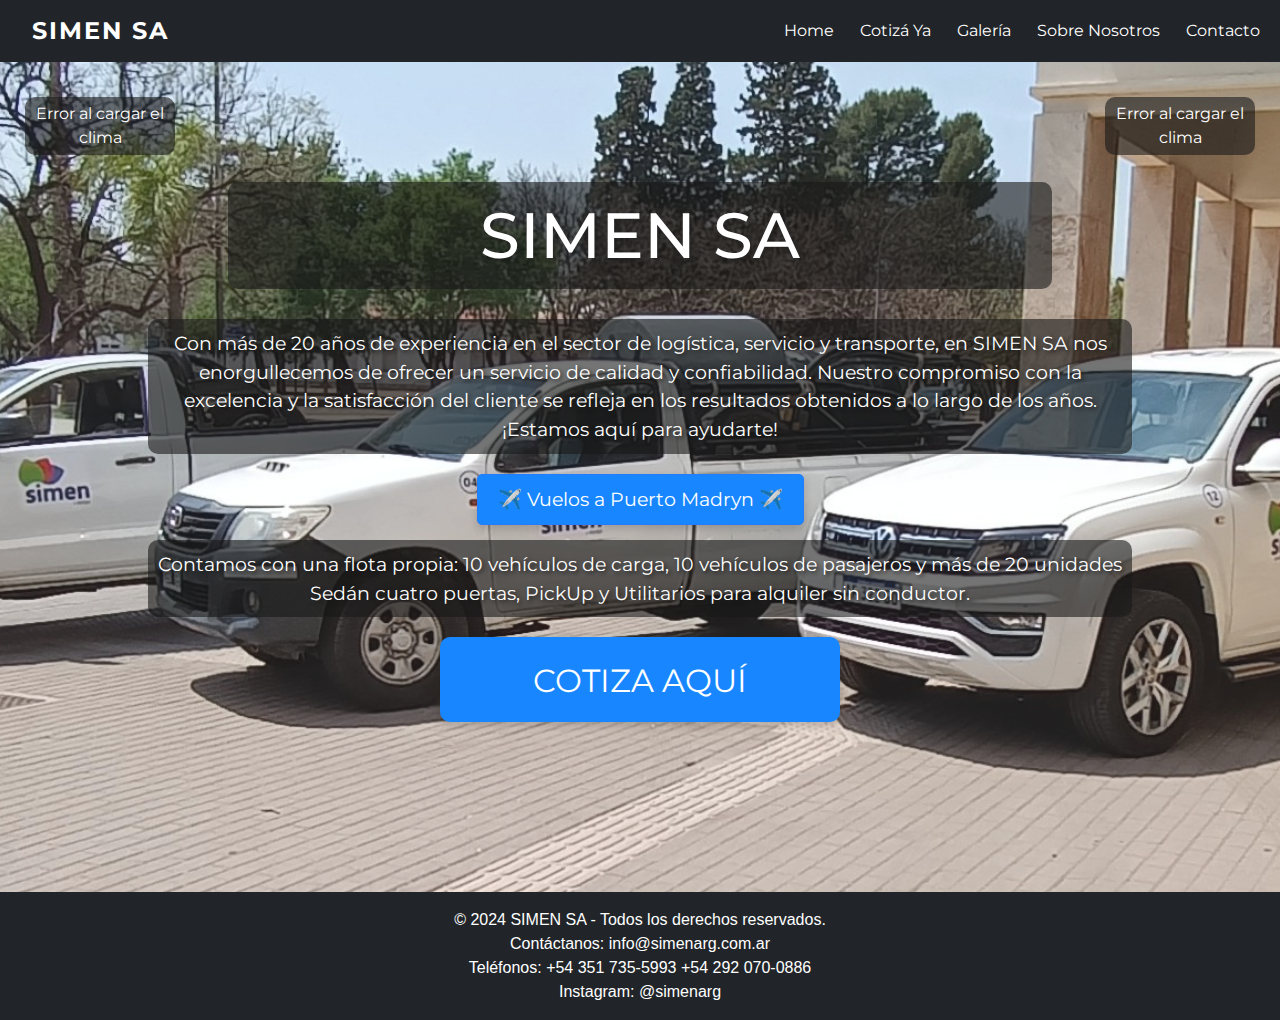
==== index.html @ 243f6e7d "ultimos cambios" ====
<!DOCTYPE html>
<html lang="es">
  <head>
    <meta charset="UTF-8" />
    <meta name="viewport" content="width=device-width, initial-scale=1.0" />
    <title>Simen SA - Transporte</title>
    <title>
      RENTAL SIMEN TRANSPORTE FLETE SERVICIO ALQUILER AUTO COCHE OMNIBUS GRUTAS
      LAS GRUTAS BONDI BUS COLECTIVO MINIBUS TRANSFER REMIS TAXI CAMIONETA OBRA
      MOVILIDAD SERVICIO HILUX RANGER AMAROK CATERING HORMIGON ALAMBRADO
      TRANQUERAS CIERRE PERIMETRAL ILUMINACION LED TORRES SOLDADURA HERRERIA
      HIDRAULICA VALVULAS GAS GNL YPF OBRA PROPUESTA UOCRA IERIC CHOFER
      CONDUCTOR PASAJERO LOGISTICA ANALISIS SOFTWARE
    </title>
    <link
      href="https://cdn.jsdelivr.net/npm/bootstrap@5.3.0/dist/css/bootstrap.min.css"
      rel="stylesheet"
    />
    <link
      href="https://fonts.googleapis.com/css2?family=Montserrat:wght@700&display=swap"
      rel="stylesheet"
    />
    <link
      href="https://fonts.googleapis.com/css2?family=Lora:wght@400;700&display=swap"
      rel="stylesheet"
    />
    <link rel="stylesheet" href="./assets/css/general.css" />
    <link rel="stylesheet" href="./assets/css/index.css" />
    <link rel="icon" href="assets/images/LogoSimen.jpg" type="image/png" />
  </head>
  <body>
    <!-- Navbar -->
    <nav class="navbar navbar-expand-lg navbar-dark bg-dark">
      <div class="container-fluid">
        <a class="navbar-brand" href="index.html">SIMEN SA</a>
        <button
          class="navbar-toggler"
          type="button"
          data-bs-toggle="collapse"
          data-bs-target="#navbarNav"
          aria-controls="navbarNav"
          aria-expanded="false"
          aria-label="Toggle navigation"
        >
          <span class="navbar-toggler-icon"></span>
        </button>
        <div
          class="collapse navbar-collapse justify-content-end"
          id="navbarNav"
        >
          <ul class="navbar-nav">
            <li class="nav-item">
              <a class="nav-link" href="index.html">Home</a>
            </li>
            <li class="nav-item">
              <a class="nav-link" href="cotizar.html">Cotizá Ya</a>
            </li>
            <li class="nav-item">
              <a class="nav-link" href="gallery.html">Galería</a>
            </li>
            <li class="nav-item">
              <a class="nav-link" href="about.html">Sobre Nosotros</a>
            </li>
            <li class="nav-item">
              <a class="nav-link" href="contact.html">Contacto</a>
            </li>
          </ul>
        </div>
      </div>
    </nav>

    <div class="background-image">
      <div class="centered-text">
        <div class="weather-container">
          <div id="weather-left" class="weather-widget"></div>
          <div id="weather-right" class="weather-widget"></div>
        </div>
        <h1>SIMEN SA</h1>
        <p id="texto">
          Con más de 20 años de experiencia en el sector de logística, servicio
          y transporte, en SIMEN SA nos enorgullecemos de ofrecer un servicio de
          calidad y confiabilidad. Nuestro compromiso con la excelencia y la
          satisfacción del cliente se refleja en los resultados obtenidos a lo
          largo de los años.¡Estamos aquí para ayudarte!
        </p>

        <a
          href="https://www.google.com/travel/flights?tfs=CBwQARoeag0IAxIJL20vMDFseTVtcg0IAxIJL20vMDRicGZ6Gh5qDQgDEgkvbS8wNGJwZnpyDQgDEgkvbS8wMWx5NW1AAUgBcAGCAQsI____________AZgBAQ&tfu=KgIIAw&hl=es"
          class="btn btn-primary"
          target="_blank"
        >
          ✈️ Vuelos a Puerto Madryn ✈️
        </a>

        <p id="texto">
          Contamos con una flota propia: 10 vehículos de carga, 10 vehículos de
          pasajeros y más de 20 unidades Sedán cuatro puertas, PickUp y
          Utilitarios para alquiler sin conductor.
        </p>

        <a aria-label="Cotiza Aquí" href="cotizar.html" class="cotiza-button">
          COTIZA AQUÍ
        </a>
      </div>
    </div>

    <!-- Footer -->
    <footer class="bg-dark text-white text-center py-3">
      <div class="container">
        <p class="mb-0">© 2024 SIMEN SA - Todos los derechos reservados.</p>
        <p class="mb-0">
          Contáctanos:
          <a href="mailto:info@simenarg.com.ar" class="text-white"
            >info@simenarg.com.ar</a
          >
        </p>
        <p class="mb-0">
          Teléfonos:
          <a href="tel:+543517355993" target="_blank">+54 351 735-5993</a>
          <a href="tel:+542920700886" target="_blank">+54 292 070-0886</a>
        </p>
        <p class="mb-0">
          Instagram:
          <a href="https://www.instagram.com/simenarg" target="_blank"
            >@simenarg</a
          >
        </p>
      </div>
    </footer>

    <!-- Bootstrap JS and dependencies -->
    <script src="https://cdn.jsdelivr.net/npm/bootstrap@5.3.0/dist/js/bootstrap.bundle.min.js"></script>
    <script src="js/weather.js"></script>
  </body>
</html>
---- assets/css/general.css ----
body,
html {
  margin: 0;
  padding: 0;
  height: 100%;
  font-family: Arial, sans-serif;
  display: flex;
  flex-direction: column;
}

.navbar {
  background-color: #343a40; /* Color de fondo para la navbar */
}

.navbar-brand {
  font-family: "Montserrat", sans-serif;
  font-size: 1.5em;
  font-weight: 700;
  letter-spacing: 2px;
  margin-left: 20px;
}

.nav-link {
  color: white;
  font-family: "Montserrat", sans-serif;
  margin-left: 10px;
}

footer {
  background-color: #343a40; /* Color de fondo para el footer */
  margin-top: auto; /* Asegura que el footer esté en la parte inferior */
}

footer a {
  color: white;
  text-decoration: none;
}

footer a:hover {
  text-decoration: underline;
}
---- assets/css/index.css ----
/* General styles for the homepage */
.background-image {
  position: relative;
  background-image: url("../images/FondoNuevo.jpg");
  height: 100vh;
  background-position: center;
  background-repeat: no-repeat;
  background-size: cover;
  background-attachment: fixed;
  opacity: 0.9;
  display: flex;
  align-items: center;
  justify-content: center;
}

/* Contenedor de widgets del clima */
.weather-container {
  position: absolute;
  top: 20px; /* Ajusta el margen superior para que no se superponga con la navbar */
  left: 10px; /* Margen izquierdo */
  width: calc(
    100% - 20px
  ); /* Asegura que los widgets no se salgan del área visible */
  display: flex;
  justify-content: space-between; /* Distribuye los widgets en las esquinas */
  padding: 15px; /* Espacio horizontal a los lados */
  margin: 0 auto; /* Centrará el contenedor horizontalmente si es necesario */
}

/* Estilo individual para los widgets del clima */
.weather-widget {
  background-color: rgba(0, 0, 0, 0.6); /* Fondo semi-transparente */
  color: rgb(255, 255, 255);
  padding: 5px;
  border-radius: 10px;
  font-family: "Montserrat", sans-serif;
  text-align: center;
  width: 150px; /* Ajusta el ancho según el diseño deseado */
  margin: 100 10px; /* Margen entre los widgets y el contenido central */
}

/* Estilo del ícono del clima */
.weather-widget img {
  width: 50px; /* Ajusta el tamaño del ícono */
  vertical-align: middle;
}

/* Ajusta el margen inferior para no interferir con el título */
.background-image {
  padding-bottom: 150px; /* Ajusta este valor según el tamaño del título */
}

/* Media Queries para dispositivos móviles */
@media (max-width: 768px) {
  .weather-container {
    top: 20px; /* Reduce el margen superior en pantallas más pequeñas */
    left: 5px; /* Reduce el margen izquierdo */
    padding: 0 5px; /* Reduce el espacio horizontal */
  }

  .weather-widget {
    width: 120px; /* Ajusta el ancho en pantallas más pequeñas */
    font-size: 0.9em; /* Reduce el tamaño del texto */
    margin: 0 5px; /* Reduce el margen entre los widgets */
  }

  .weather-widget img {
    width: 40px; /* Ajusta el tamaño del ícono en pantallas más pequeñas */
  }
}

@media (max-width: 576px) {
  .weather-container {
    top: 20px; /* Minimiza el margen superior en pantallas muy pequeñas */
    left: 0px; /* Minimiza el margen izquierdo */
    width: 100%;
  }

  .weather-widget {
    width: 110px; /* Ajusta aún más el ancho en pantallas muy pequeñas */
    font-size: 0.8em; /* Reduce el tamaño del texto aún más */
    margin: 0 2px; /* Ajusta el margen entre los widgets */
  }

  .weather-widget img {
    width: 30px; /* Ajusta el tamaño del ícono para pantallas muy pequeñas */
  }

  .background-image {
    padding-bottom: 120px; /* Ajusta el margen inferior para pantallas muy pequeñas */
  }
}

.centered-text {
  text-align: center;
  color: white;
  max-width: 80%;
  padding: 0 20px;
}

.centered-text h1 {
  font-family: "Montserrat", sans-serif;
  font-size: 4em;
  background-color: rgba(0, 0, 0, 0.6);
  padding: 15px;
  border-radius: 10px;
  text-shadow: 3px 3px 6px rgba(0, 0, 0, 0.7);
  margin-bottom: 30px;
  margin-top: 120px;
  margin-right: 80px;
  margin-left: 80px;
}

.centered-text p {
  font-family: "Montserrat", sans-serif;
  font-size: 1.2em;
  margin-top: 15px;
  line-height: 1.5;
  background-color: rgba(0, 0, 0, 0.6);
  padding: 10px;
  border-radius: 10px;
  text-shadow: 2px 2px 4px rgb(0, 0, 0);
  white-space: normal;
  margin-bottom: 20px;
  transition: 0.1s ease-in-out;
}

.btn-primary {
  display: inline-block;
  background-color: #007bff; /* Color de fondo del botón */
  color: white;
  font-family: "Montserrat", sans-serif;
  text-decoration: none;
  padding: 10px 20px;
  font-size: 1.2em;
  border-radius: 5px;
  box-shadow: 0 4px 8px rgba(0, 0, 0, 0.2); /* Sombra para destacar el botón */
  transition: background-color 0.3s, transform 0.3s;
}

.btn-primary:hover {
  background-color: #0056b3; /* Color de fondo en hover */
  transform: scale(1.05); /* Efecto de agrandamiento en hover */
}

.cotiza-button {
  display: inline-block;
  background-color: #007bff; /* Color de fondo del botón */
  color: white;
  text-decoration: none;
  padding-top: 20px;
  font-size: 2em;
  width: 400px;
  height: 85px;
  text-align: center;
  font-family: "Montserrat", sans-serif;
  border-radius: 10px;
  margin-bottom: 20px; /* Espacio entre el botón de Cotiza Aquí y el botón de WhatsApp */
  box-shadow: 0 4px 8px rgba(0, 0, 0, 0.2); /* Sombra para destacar el botón */
  transition: background-color 0.3s, transform 0.3s;
}

#invisible {
  color: #00000000;
  size: 0.01em;
}

.cotiza-button:hover {
  background-color: #0056b3; /* Color de fondo en hover */
  transform: scale(1.05); /* Efecto de agrandamiento en hover */
}

/* Footer */
footer {
  background-color: #343a40;
  margin-top: auto;
  padding: 10px 0;
}

footer a {
  color: white;
  text-decoration: none;
}

footer a:hover {
  text-decoration: underline;
}

/* Media Queries */
@media (max-width: 768px) {
  .centered-text {
    max-width: 90%;
    padding: 0 10px;
  }

  .centered-text h1 {
    font-size: 2.5em;
  }

  .centered-text p {
    font-size: 1em;
    padding: 8px;
  }

  .cotiza-button {
    width: 300px;
    font-size: 1em;
    height: auto;
  }
  .btn-primary {
    width: 300px;
    font-size: 1em;
    height: auto;
  }
  .background-image {
    position: relative;
    background-image: url("../images/h1home.jpg");
  }
}

@media (max-width: 576px) {
  .centered-text h1 {
    font-size: 1.8em;
  }

  .centered-text p {
    font-size: 0.9em;
    padding: 6px;
  }

  .cotiza-button {
    font-size: 0.9em;
    padding: 10px 20px;
  }
  .btn-primary {
    font-size: 0.9em;
    padding: 10px 20px;
  }
}
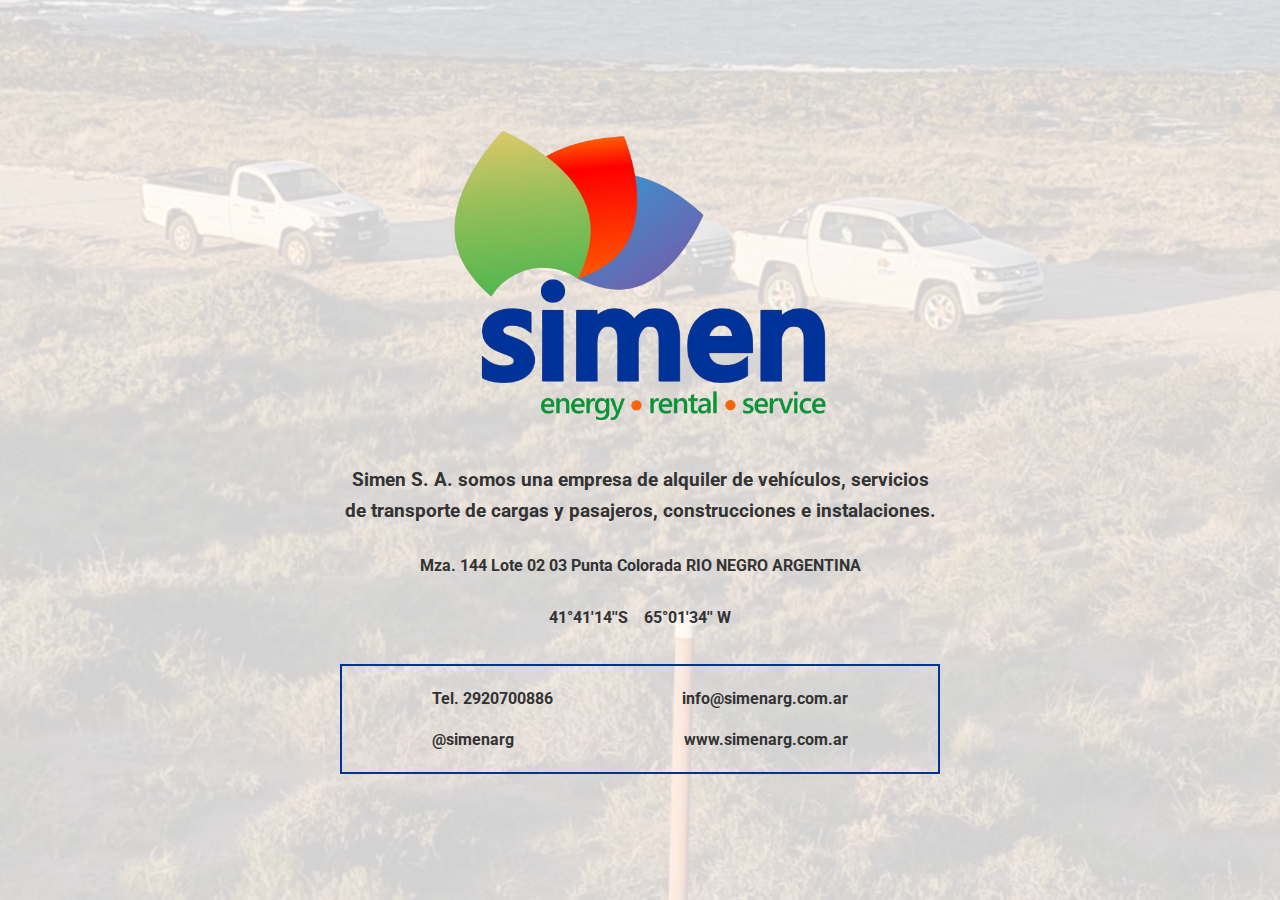
==== commit fe9f3ffe: "IN PROGRESS" ====
--- a/index.html
+++ b/index.html
@@ -4,132 +4,31 @@
     <meta charset="UTF-8" />
     <meta name="viewport" content="width=device-width, initial-scale=1.0" />
     <title>Simen SA - Transporte</title>
-    <title>
-      RENTAL SIMEN TRANSPORTE FLETE SERVICIO ALQUILER AUTO COCHE OMNIBUS GRUTAS
-      LAS GRUTAS BONDI BUS COLECTIVO MINIBUS TRANSFER REMIS TAXI CAMIONETA OBRA
-      MOVILIDAD SERVICIO HILUX RANGER AMAROK CATERING HORMIGON ALAMBRADO
-      TRANQUERAS CIERRE PERIMETRAL ILUMINACION LED TORRES SOLDADURA HERRERIA
-      HIDRAULICA VALVULAS GAS GNL YPF OBRA PROPUESTA UOCRA IERIC CHOFER
-      CONDUCTOR PASAJERO LOGISTICA ANALISIS SOFTWARE
-    </title>
+    <link rel="stylesheet" href="./assets/css/index.css" />
+    <link rel="icon" href="assets/images/LogoSimen.jpg" type="image/png" />
     <link
-      href="https://cdn.jsdelivr.net/npm/bootstrap@5.3.0/dist/css/bootstrap.min.css"
+      href="https://fonts.googleapis.com/css2?family=Roboto:wght@400;700&display=swap"
       rel="stylesheet"
     />
-    <link
-      href="https://fonts.googleapis.com/css2?family=Montserrat:wght@700&display=swap"
-      rel="stylesheet"
-    />
-    <link
-      href="https://fonts.googleapis.com/css2?family=Lora:wght@400;700&display=swap"
-      rel="stylesheet"
-    />
-    <link rel="stylesheet" href="./assets/css/general.css" />
-    <link rel="stylesheet" href="./assets/css/index.css" />
-    <link rel="icon" href="assets/images/LogoSimen.jpg" type="image/png" />
   </head>
   <body>
-    <!-- Navbar -->
-    <nav class="navbar navbar-expand-lg navbar-dark bg-dark">
-      <div class="container-fluid">
-        <a class="navbar-brand" href="index.html">SIMEN SA</a>
-        <button
-          class="navbar-toggler"
-          type="button"
-          data-bs-toggle="collapse"
-          data-bs-target="#navbarNav"
-          aria-controls="navbarNav"
-          aria-expanded="false"
-          aria-label="Toggle navigation"
-        >
-          <span class="navbar-toggler-icon"></span>
-        </button>
-        <div
-          class="collapse navbar-collapse justify-content-end"
-          id="navbarNav"
-        >
-          <ul class="navbar-nav">
-            <li class="nav-item">
-              <a class="nav-link" href="index.html">Home</a>
-            </li>
-            <li class="nav-item">
-              <a class="nav-link" href="cotizar.html">Cotizá Ya</a>
-            </li>
-            <li class="nav-item">
-              <a class="nav-link" href="gallery.html">Galería</a>
-            </li>
-            <li class="nav-item">
-              <a class="nav-link" href="about.html">Sobre Nosotros</a>
-            </li>
-            <li class="nav-item">
-              <a class="nav-link" href="contact.html">Contacto</a>
-            </li>
-          </ul>
-        </div>
-      </div>
-    </nav>
-
-    <div class="background-image">
-      <div class="centered-text">
-        <div class="weather-container">
-          <div id="weather-left" class="weather-widget"></div>
-          <div id="weather-right" class="weather-widget"></div>
-        </div>
-        <h1>SIMEN SA</h1>
-        <p id="texto">
-          Con más de 20 años de experiencia en el sector de logística, servicio
-          y transporte, en SIMEN SA nos enorgullecemos de ofrecer un servicio de
-          calidad y confiabilidad. Nuestro compromiso con la excelencia y la
-          satisfacción del cliente se refleja en los resultados obtenidos a lo
-          largo de los años.¡Estamos aquí para ayudarte!
-        </p>
-
-        <a
-          href="https://www.google.com/travel/flights?tfs=CBwQARoeag0IAxIJL20vMDFseTVtcg0IAxIJL20vMDRicGZ6Gh5qDQgDEgkvbS8wNGJwZnpyDQgDEgkvbS8wMWx5NW1AAUgBcAGCAQsI____________AZgBAQ&tfu=KgIIAw&hl=es"
-          class="btn btn-primary"
-          target="_blank"
-        >
-          ✈️ Vuelos a Puerto Madryn ✈️
-        </a>
-
-        <p id="texto">
-          Contamos con una flota propia: 10 vehículos de carga, 10 vehículos de
-          pasajeros y más de 20 unidades Sedán cuatro puertas, PickUp y
-          Utilitarios para alquiler sin conductor.
-        </p>
-
-        <a aria-label="Cotiza Aquí" href="cotizar.html" class="cotiza-button">
-          COTIZA AQUÍ
-        </a>
+    <div class="backgroundOverlay"></div>
+    <div class="mainContainer">
+      <img src="assets/images/LogoSimenPNG.png" alt="Logo Simen" id="image" />
+      <h1 id="mainText">
+        Simen S. A. somos una empresa de alquiler de vehículos, servicios de
+        transporte de cargas y pasajeros, construcciones e instalaciones.
+      </h1>
+      <h2 id="infoText">
+        Mza. 144 Lote 02 03 Punta Colorada RIO NEGRO ARGENTINA
+      </h2>
+      <h2 id="infoText2">41°41'14''S&nbsp;&nbsp;&nbsp;&nbsp;65°01'34'' W</h2>
+      <div class="infoContainer">
+        <h2 class="infoItem" id="topLeft">Tel. 2920700886</h2>
+        <h2 class="infoItem" id="topRight">info@simenarg.com.ar</h2>
+        <h2 class="infoItem" id="bottomLeft">@simenarg</h2>
+        <h2 class="infoItem" id="bottomRight">www.simenarg.com.ar</h2>
       </div>
     </div>
-
-    <!-- Footer -->
-    <footer class="bg-dark text-white text-center py-3">
-      <div class="container">
-        <p class="mb-0">© 2024 SIMEN SA - Todos los derechos reservados.</p>
-        <p class="mb-0">
-          Contáctanos:
-          <a href="mailto:info@simenarg.com.ar" class="text-white"
-            >info@simenarg.com.ar</a
-          >
-        </p>
-        <p class="mb-0">
-          Teléfonos:
-          <a href="tel:+543517355993" target="_blank">+54 351 735-5993</a>
-          <a href="tel:+542920700886" target="_blank">+54 292 070-0886</a>
-        </p>
-        <p class="mb-0">
-          Instagram:
-          <a href="https://www.instagram.com/simenarg" target="_blank"
-            >@simenarg</a
-          >
-        </p>
-      </div>
-    </footer>
-
-    <!-- Bootstrap JS and dependencies -->
-    <script src="https://cdn.jsdelivr.net/npm/bootstrap@5.3.0/dist/js/bootstrap.bundle.min.js"></script>
-    <script src="js/weather.js"></script>
   </body>
 </html>
--- a/assets/css/index.css
+++ b/assets/css/index.css
@@ -1,239 +1,154 @@
-/* General styles for the homepage */
-.background-image {
+/* Estilos generales */
+body {
+  margin: 0;
+  font-family: "Roboto", sans-serif;
+  display: flex;
+  justify-content: center;
+  align-items: center;
+  min-height: 100vh;
+  background-image: url("/assets/images/Background.jpeg");
+  background-size: cover;
+  background-position: center;
+  background-attachment: fixed;
+  background-color: #f5f5f5;
   position: relative;
-  background-image: url("../images/FondoNuevo.jpg");
-  height: 100vh;
-  background-position: center;
-  background-repeat: no-repeat;
-  background-size: cover;
-  background-attachment: fixed;
-  opacity: 0.9;
-  display: flex;
-  align-items: center;
-  justify-content: center;
 }
 
-/* Contenedor de widgets del clima */
-.weather-container {
+/* Capa para controlar la opacidad del fondo */
+.backgroundOverlay {
   position: absolute;
-  top: 20px; /* Ajusta el margen superior para que no se superponga con la navbar */
-  left: 10px; /* Margen izquierdo */
-  width: calc(
-    100% - 20px
-  ); /* Asegura que los widgets no se salgan del área visible */
-  display: flex;
-  justify-content: space-between; /* Distribuye los widgets en las esquinas */
-  padding: 15px; /* Espacio horizontal a los lados */
-  margin: 0 auto; /* Centrará el contenedor horizontalmente si es necesario */
+  top: 0;
+  left: 0;
+  width: 100%;
+  height: 100%;
+  background-color: rgba(255, 255, 255, 0.823);
+  z-index: 1;
 }
 
-/* Estilo individual para los widgets del clima */
-.weather-widget {
-  background-color: rgba(0, 0, 0, 0.6); /* Fondo semi-transparente */
-  color: rgb(255, 255, 255);
-  padding: 5px;
-  border-radius: 10px;
-  font-family: "Montserrat", sans-serif;
-  text-align: center;
-  width: 150px; /* Ajusta el ancho según el diseño deseado */
-  margin: 100 10px; /* Margen entre los widgets y el contenido central */
+/* Contenedor principal */
+.mainContainer {
+  display: flex;
+  flex-direction: column;
+  align-items: center;
+  padding: 20px;
+  border-radius: 15px;
+  max-width: 1200px;
+  margin: 20px;
+  z-index: 2;
+  position: relative;
 }
 
-/* Estilo del ícono del clima */
-.weather-widget img {
-  width: 50px; /* Ajusta el tamaño del ícono */
-  vertical-align: middle;
+/* Estilos de la imagen */
+#image {
+  width: 430px;
+  height: auto;
+  transition: transform 0.3s ease-in-out;
+  margin-top: -20px;
 }
 
-/* Ajusta el margen inferior para no interferir con el título */
-.background-image {
-  padding-bottom: 150px; /* Ajusta este valor según el tamaño del título */
+#image:hover {
+  transform: scale(1.05);
 }
 
-/* Media Queries para dispositivos móviles */
+/* Estilos del texto principal */
+#mainText {
+  margin-top: 20px;
+  font-size: 1.2em;
+  color: #333;
+  text-align: center;
+  max-width: 600px;
+  line-height: 1.6;
+}
+
+#infoText,
+#infoText2 {
+  font-size: 1em;
+  color: #333;
+  text-align: center;
+  max-width: 900px;
+  line-height: 1.6;
+}
+
+/* Estilo para la información de contacto */
+.infoContainer {
+  position: relative;
+  width: 100%; /* Cambia el ancho a 100% */
+  max-width: 600px; /* Ancho máximo para pantallas grandes */
+  height: 110px;
+  border: 2px solid rgb(1, 50, 152);
+  margin-top: 20px;
+  padding: 5px; /* Agrega un poco de padding */
+  box-sizing: border-box; /* Asegúrate de que el padding no afecte el tamaño total */
+}
+
+/* Posiciona los elementos en las esquinas del contenedor */
+.infoItem {
+  position: absolute;
+  font-size: 1em;
+  color: #333;
+}
+
+/* Ajusta las posiciones de los elementos para pantallas pequeñas */
+#topLeft {
+  top: 10px;
+  left: 90px;
+}
+
+#topRight {
+  top: 10px;
+  right: 90px;
+}
+
+#bottomLeft {
+  bottom: 10px;
+  left: 90px;
+}
+
+#bottomRight {
+  bottom: 10px;
+  right: 90px;
+}
+
+/* Media query para pantallas pequeñas */
 @media (max-width: 768px) {
-  .weather-container {
-    top: 20px; /* Reduce el margen superior en pantallas más pequeñas */
-    left: 5px; /* Reduce el margen izquierdo */
-    padding: 0 5px; /* Reduce el espacio horizontal */
+  #image {
+    width: 140%;
+    max-width: 500px;
   }
 
-  .weather-widget {
-    width: 120px; /* Ajusta el ancho en pantallas más pequeñas */
-    font-size: 0.9em; /* Reduce el tamaño del texto */
-    margin: 0 5px; /* Reduce el margen entre los widgets */
+  #mainText {
+    font-size: 1em;
   }
 
-  .weather-widget img {
-    width: 40px; /* Ajusta el tamaño del ícono en pantallas más pequeñas */
+  #infoText,
+  #infoText2,
+  .infoItem {
+    font-size: 0.5em;
+  }
+
+  /* Ajusta el tamaño del contenedor en pantallas pequeñas */
+  .infoContainer {
+    width: 100%; /* Asegúrate de que ocupe todo el ancho */
+    height: 90px; /* Cambia a auto para que se ajuste al contenido */
+  }
+  /* Ajusta las posiciones de los elementos para pantallas pequeñas */
+  #topLeft {
+    top: 10px;
+    left: 10px;
+  }
+
+  #topRight {
+    top: 10px;
+    right: 10px;
+  }
+
+  #bottomLeft {
+    bottom: 10px;
+    left: 10px;
+  }
+
+  #bottomRight {
+    bottom: 10px;
+    right: 10px;
   }
 }
-
-@media (max-width: 576px) {
-  .weather-container {
-    top: 20px; /* Minimiza el margen superior en pantallas muy pequeñas */
-    left: 0px; /* Minimiza el margen izquierdo */
-    width: 100%;
-  }
-
-  .weather-widget {
-    width: 110px; /* Ajusta aún más el ancho en pantallas muy pequeñas */
-    font-size: 0.8em; /* Reduce el tamaño del texto aún más */
-    margin: 0 2px; /* Ajusta el margen entre los widgets */
-  }
-
-  .weather-widget img {
-    width: 30px; /* Ajusta el tamaño del ícono para pantallas muy pequeñas */
-  }
-
-  .background-image {
-    padding-bottom: 120px; /* Ajusta el margen inferior para pantallas muy pequeñas */
-  }
-}
-
-.centered-text {
-  text-align: center;
-  color: white;
-  max-width: 80%;
-  padding: 0 20px;
-}
-
-.centered-text h1 {
-  font-family: "Montserrat", sans-serif;
-  font-size: 4em;
-  background-color: rgba(0, 0, 0, 0.6);
-  padding: 15px;
-  border-radius: 10px;
-  text-shadow: 3px 3px 6px rgba(0, 0, 0, 0.7);
-  margin-bottom: 30px;
-  margin-top: 120px;
-  margin-right: 80px;
-  margin-left: 80px;
-}
-
-.centered-text p {
-  font-family: "Montserrat", sans-serif;
-  font-size: 1.2em;
-  margin-top: 15px;
-  line-height: 1.5;
-  background-color: rgba(0, 0, 0, 0.6);
-  padding: 10px;
-  border-radius: 10px;
-  text-shadow: 2px 2px 4px rgb(0, 0, 0);
-  white-space: normal;
-  margin-bottom: 20px;
-  transition: 0.1s ease-in-out;
-}
-
-.btn-primary {
-  display: inline-block;
-  background-color: #007bff; /* Color de fondo del botón */
-  color: white;
-  font-family: "Montserrat", sans-serif;
-  text-decoration: none;
-  padding: 10px 20px;
-  font-size: 1.2em;
-  border-radius: 5px;
-  box-shadow: 0 4px 8px rgba(0, 0, 0, 0.2); /* Sombra para destacar el botón */
-  transition: background-color 0.3s, transform 0.3s;
-}
-
-.btn-primary:hover {
-  background-color: #0056b3; /* Color de fondo en hover */
-  transform: scale(1.05); /* Efecto de agrandamiento en hover */
-}
-
-.cotiza-button {
-  display: inline-block;
-  background-color: #007bff; /* Color de fondo del botón */
-  color: white;
-  text-decoration: none;
-  padding-top: 20px;
-  font-size: 2em;
-  width: 400px;
-  height: 85px;
-  text-align: center;
-  font-family: "Montserrat", sans-serif;
-  border-radius: 10px;
-  margin-bottom: 20px; /* Espacio entre el botón de Cotiza Aquí y el botón de WhatsApp */
-  box-shadow: 0 4px 8px rgba(0, 0, 0, 0.2); /* Sombra para destacar el botón */
-  transition: background-color 0.3s, transform 0.3s;
-}
-
-#invisible {
-  color: #00000000;
-  size: 0.01em;
-}
-
-.cotiza-button:hover {
-  background-color: #0056b3; /* Color de fondo en hover */
-  transform: scale(1.05); /* Efecto de agrandamiento en hover */
-}
-
-/* Footer */
-footer {
-  background-color: #343a40;
-  margin-top: auto;
-  padding: 10px 0;
-}
-
-footer a {
-  color: white;
-  text-decoration: none;
-}
-
-footer a:hover {
-  text-decoration: underline;
-}
-
-/* Media Queries */
-@media (max-width: 768px) {
-  .centered-text {
-    max-width: 90%;
-    padding: 0 10px;
-  }
-
-  .centered-text h1 {
-    font-size: 2.5em;
-  }
-
-  .centered-text p {
-    font-size: 1em;
-    padding: 8px;
-  }
-
-  .cotiza-button {
-    width: 300px;
-    font-size: 1em;
-    height: auto;
-  }
-  .btn-primary {
-    width: 300px;
-    font-size: 1em;
-    height: auto;
-  }
-  .background-image {
-    position: relative;
-    background-image: url("../images/h1home.jpg");
-  }
-}
-
-@media (max-width: 576px) {
-  .centered-text h1 {
-    font-size: 1.8em;
-  }
-
-  .centered-text p {
-    font-size: 0.9em;
-    padding: 6px;
-  }
-
-  .cotiza-button {
-    font-size: 0.9em;
-    padding: 10px 20px;
-  }
-  .btn-primary {
-    font-size: 0.9em;
-    padding: 10px 20px;
-  }
-}
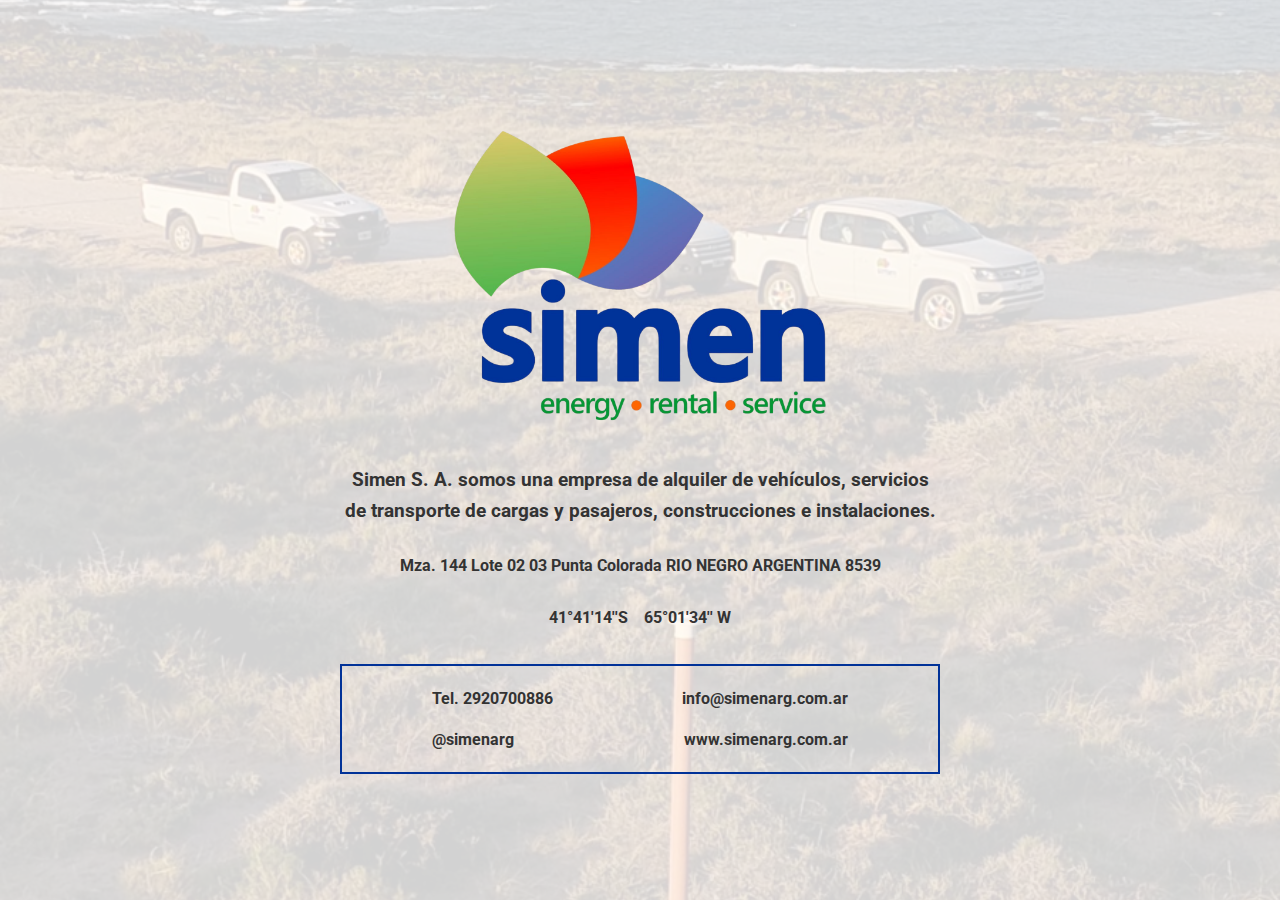
==== commit 7d00c941: "IN PROGRESS" ====
--- a/index.html
+++ b/index.html
@@ -20,7 +20,7 @@
         transporte de cargas y pasajeros, construcciones e instalaciones.
       </h1>
       <h2 id="infoText">
-        Mza. 144 Lote 02 03 Punta Colorada RIO NEGRO ARGENTINA
+        Mza. 144 Lote 02 03 Punta Colorada RIO NEGRO ARGENTINA 8539
       </h2>
       <h2 id="infoText2">41°41'14''S&nbsp;&nbsp;&nbsp;&nbsp;65°01'34'' W</h2>
       <div class="infoContainer">
--- a/assets/css/index.css
+++ b/assets/css/index.css
@@ -6,7 +6,7 @@
   justify-content: center;
   align-items: center;
   min-height: 100vh;
-  background-image: url("/assets/images/Background.jpeg");
+  background-image: url("../images/Background.jpg");
   background-size: cover;
   background-position: center;
   background-attachment: fixed;
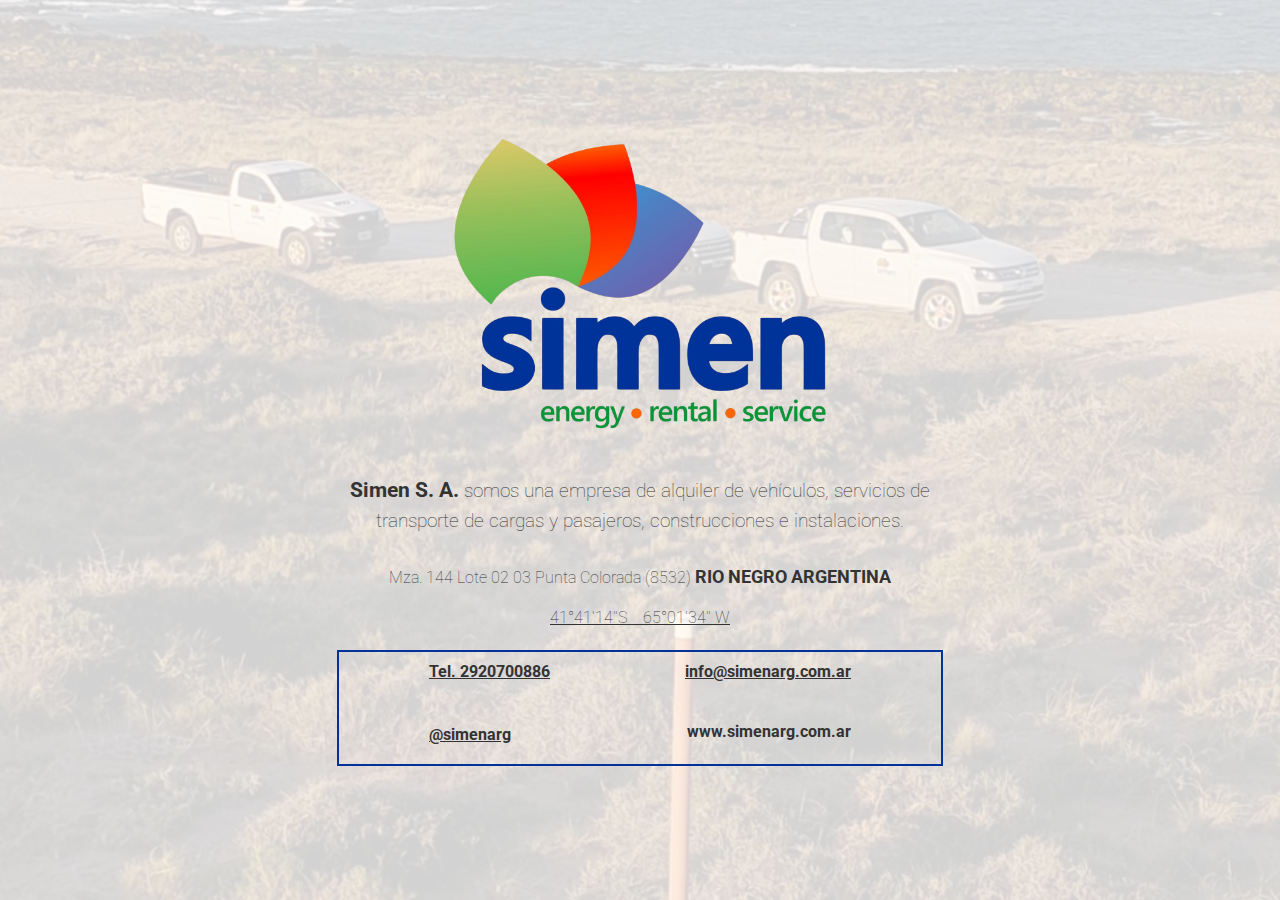
==== commit a913fd12: "IN PROGRESS" ====
--- a/index.html
+++ b/index.html
@@ -15,18 +15,37 @@
     <div class="backgroundOverlay"></div>
     <div class="mainContainer">
       <img src="assets/images/LogoSimenPNG.png" alt="Logo Simen" id="image" />
+
       <h1 id="mainText">
-        Simen S. A. somos una empresa de alquiler de vehículos, servicios de
-        transporte de cargas y pasajeros, construcciones e instalaciones.
+        <span class="boldText">Simen S. A.</span> somos una empresa de alquiler
+        de vehículos, servicios de transporte de cargas y pasajeros,
+        construcciones e instalaciones.
       </h1>
+
       <h2 id="infoText">
-        Mza. 144 Lote 02 03 Punta Colorada RIO NEGRO ARGENTINA 8539
+        Mza. 144 Lote 02 03 Punta Colorada (8532)
+        <span class="boldText">RIO NEGRO ARGENTINA</span>
       </h2>
-      <h2 id="infoText2">41°41'14''S&nbsp;&nbsp;&nbsp;&nbsp;65°01'34'' W</h2>
+      <a
+        href="https://www.google.com/maps/place/Simen,+Lote+4+Mza+144,+8532+Punta+Colorada,+R%C3%ADo+Negro/data=!4m2!3m1!1s0x95f85739ea3bf595:0x6ebe7ed81bf7ea5f?entry=gps&coh=192189&g_ep=[base64]"
+        target="_blank"
+        id="infoText2"
+        >41°41'14''S&nbsp;&nbsp;&nbsp;&nbsp;65°01'34'' W</a
+      >
       <div class="infoContainer">
-        <h2 class="infoItem" id="topLeft">Tel. 2920700886</h2>
-        <h2 class="infoItem" id="topRight">info@simenarg.com.ar</h2>
-        <h2 class="infoItem" id="bottomLeft">@simenarg</h2>
+        <a href="tel:+542920700886" class="infoItem" id="topLeft"
+          >Tel. 2920700886</a
+        >
+        <a href="mailto:info@simenarg.com.ar" class="infoItem" id="topRight"
+          >info@simenarg.com.ar</a
+        >
+        <a
+          href="https://www.instagram.com/simenarg/"
+          target="_blank"
+          class="infoItem"
+          id="bottomLeft"
+          >@simenarg</a
+        >
         <h2 class="infoItem" id="bottomRight">www.simenarg.com.ar</h2>
       </div>
     </div>
--- a/assets/css/index.css
+++ b/assets/css/index.css
@@ -6,10 +6,11 @@
   justify-content: center;
   align-items: center;
   min-height: 100vh;
-  background-image: url("../images/Background.jpg");
-  background-size: cover;
+  background-image: url("../images/Background.jpg"); /* Ruta corregida */
+  background-size: cover; /* Asegura que la imagen cubra todo el fondo */
   background-position: center;
   background-attachment: fixed;
+  background-repeat: no-repeat; /* Evita que la imagen se repita */
   background-color: #f5f5f5;
   position: relative;
 }
@@ -21,7 +22,7 @@
   left: 0;
   width: 100%;
   height: 100%;
-  background-color: rgba(255, 255, 255, 0.823);
+  background-color: rgba(255, 255, 255, 0.823); /* Ajusta la opacidad aquí */
   z-index: 1;
 }
 
@@ -43,7 +44,7 @@
   width: 430px;
   height: auto;
   transition: transform 0.3s ease-in-out;
-  margin-top: -20px;
+  margin-top: -20px; /* Mueve el logo hacia arriba */
 }
 
 #image:hover {
@@ -58,6 +59,12 @@
   text-align: center;
   max-width: 600px;
   line-height: 1.6;
+  font-weight: lighter;
+}
+
+.boldText {
+  font-weight: bold;
+  font-size: 1.1em;
 }
 
 #infoText,
@@ -67,53 +74,59 @@
   text-align: center;
   max-width: 900px;
   line-height: 1.6;
+  font-weight: lighter;
 }
 
 /* Estilo para la información de contacto */
 .infoContainer {
-  position: relative;
-  width: 100%; /* Cambia el ancho a 100% */
-  max-width: 600px; /* Ancho máximo para pantallas grandes */
-  height: 110px;
-  border: 2px solid rgb(1, 50, 152);
+  position: relative; /* Para poder posicionar los elementos dentro del contenedor */
+  width: 600px; /* Puedes ajustar este ancho según prefieras */
+  height: 110px; /* Puedes ajustar la altura */
+  border: 2px solid rgb(1, 50, 152); /* Borde negro */
   margin-top: 20px;
-  padding: 5px; /* Agrega un poco de padding */
-  box-sizing: border-box; /* Asegúrate de que el padding no afecte el tamaño total */
+  padding: 1px;
 }
 
 /* Posiciona los elementos en las esquinas del contenedor */
-.infoItem {
+#topLeft {
   position: absolute;
-  font-size: 1em;
-  color: #333;
-}
-
-/* Ajusta las posiciones de los elementos para pantallas pequeñas */
-#topLeft {
   top: 10px;
   left: 90px;
+  font-weight: bold;
 }
 
 #topRight {
+  position: absolute;
   top: 10px;
   right: 90px;
+  font-weight: bold;
 }
 
 #bottomLeft {
-  bottom: 10px;
+  position: absolute;
+  bottom: 20px;
   left: 90px;
+  font-weight: bold;
 }
 
 #bottomRight {
+  position: absolute;
   bottom: 10px;
   right: 90px;
+  font-weight: bold;
+}
+
+/* Estilo general para los textos */
+.infoItem {
+  font-size: 1em;
+  color: #333;
 }
 
 /* Media query para pantallas pequeñas */
 @media (max-width: 768px) {
   #image {
-    width: 140%;
-    max-width: 500px;
+    width: 100%; /* Ajusta el tamaño de la imagen para pantallas pequeñas */
+    max-width: 400px;
   }
 
   #mainText {
@@ -123,13 +136,13 @@
   #infoText,
   #infoText2,
   .infoItem {
-    font-size: 0.5em;
+    font-size: 0.9em;
   }
 
   /* Ajusta el tamaño del contenedor en pantallas pequeñas */
   .infoContainer {
-    width: 100%; /* Asegúrate de que ocupe todo el ancho */
-    height: 90px; /* Cambia a auto para que se ajuste al contenido */
+    width: 300px;
+    height: 150px;
   }
   /* Ajusta las posiciones de los elementos para pantallas pequeñas */
   #topLeft {
@@ -143,7 +156,7 @@
   }
 
   #bottomLeft {
-    bottom: 10px;
+    bottom: 20px;
     left: 10px;
   }
 
@@ -151,4 +164,10 @@
     bottom: 10px;
     right: 10px;
   }
+
+  /* Ajuste del fondo para pantallas pequeñas */
+  body {
+    background-size: cover;
+    background-position: center;
+  }
 }
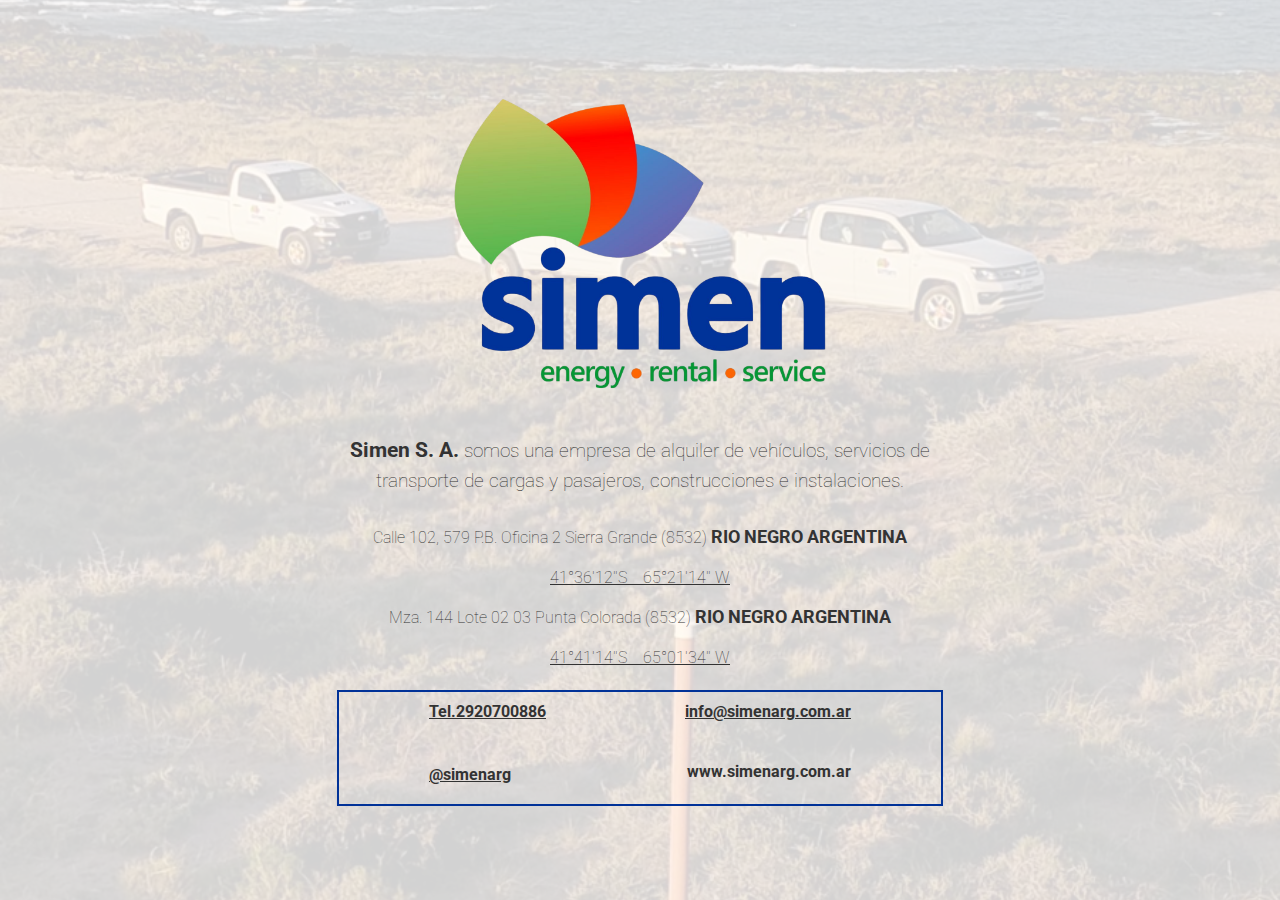
==== commit ccd4797b: "Agregado" ====
--- a/index.html
+++ b/index.html
@@ -23,6 +23,17 @@
       </h1>
 
       <h2 id="infoText">
+        Calle 102, 579 P.B. Oficina 2 Sierra Grande (8532)
+        <span class="boldText">RIO NEGRO ARGENTINA</span>
+      </h2>
+      <a
+        href="https://maps.app.goo.gl/MNjeCt9bbZRyA1xp7"
+        target="_blank"
+        id="infoText2"
+        >41°36'12''S&nbsp;&nbsp;&nbsp;&nbsp;65°21'14'' W</a
+      >
+
+      <h2 id="infoText">
         Mza. 144 Lote 02 03 Punta Colorada (8532)
         <span class="boldText">RIO NEGRO ARGENTINA</span>
       </h2>
@@ -34,7 +45,7 @@
       >
       <div class="infoContainer">
         <a href="tel:+542920700886" class="infoItem" id="topLeft"
-          >Tel. 2920700886</a
+          >Tel.2920700886</a
         >
         <a href="mailto:info@simenarg.com.ar" class="infoItem" id="topRight"
           >info@simenarg.com.ar</a
--- a/assets/css/index.css
+++ b/assets/css/index.css
@@ -143,31 +143,37 @@
   .infoContainer {
     width: 300px;
     height: 150px;
+    padding: 0px 15px 0px 15px;
   }
   /* Ajusta las posiciones de los elementos para pantallas pequeñas */
   #topLeft {
     top: 10px;
     left: 10px;
+    font-size: smaller;
   }
 
   #topRight {
     top: 10px;
     right: 10px;
+    font-size: smaller;
   }
 
   #bottomLeft {
     bottom: 20px;
     left: 10px;
+    font-size: smaller;
   }
 
   #bottomRight {
     bottom: 10px;
     right: 10px;
+    font-size: smaller;
   }
 
   /* Ajuste del fondo para pantallas pequeñas */
   body {
     background-size: cover;
     background-position: center;
+    background-repeat: no-repeat; /* Evita que la imagen se repita */
   }
 }
